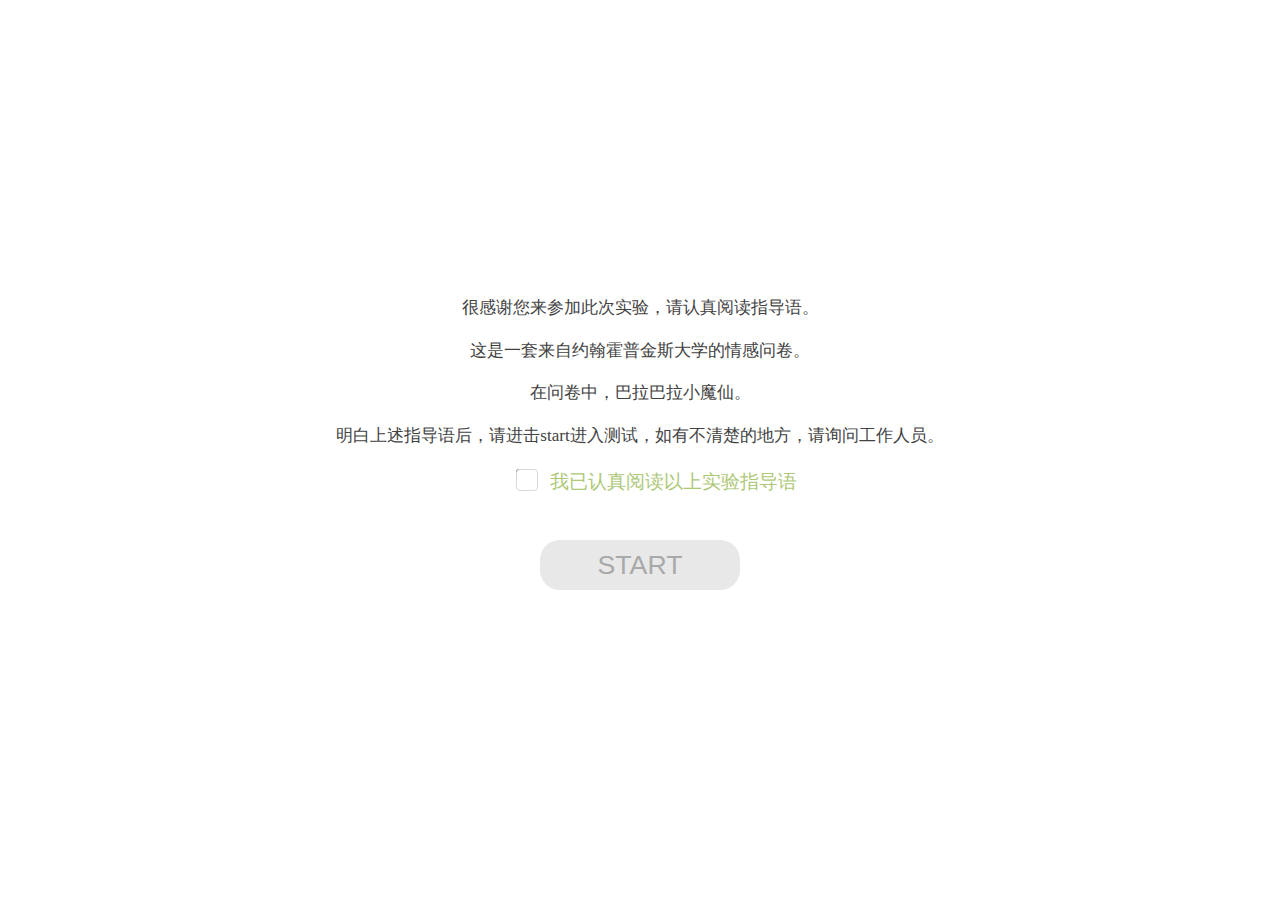
==== allow-3.html @ 33f9d60e "Add files via upload" ====
<html>
    <style>
    #popupad{
position: absolute;
/* background-color:  #ecdabb; */
margin-left: -200px;
width:660px;
height:200px;
border-radius: 10px;
z-index:-1;
outline: none;
left:50%;
margin-left: -330px;
top:30%;
text-align:center;
word-spacing:20px;
font-size: 17px;
color: rgb(66, 66, 66);
line-height: 250%;
}

input[type="checkbox"] {
width: 20px;
height: 20px;
display: inline-block;
text-align: center;
vertical-align: middle;
line-height: 18px;
margin-right: 10px;
position: absolute;
top: 51.8%;
left: 40%;
}
 
input[type="checkbox"]::before {
content: "";
position: absolute;
top: 0;
left: 0;
background: #fff;
width: 100%;
height: 100%;
border: 1px solid #d9d9d9;
border-radius: 4px;
}
 
input[type="checkbox"]:checked::before {
content: "\2713";
background-color: #fff;
position: absolute;
top: 0;
left: 0;
width: 100%;
border: 1px solid  #d9d9d9;
border-radius:4px;
color: #aec878;
font-size: 20px;
font-weight: bold;
}

#intro{
position: absolute;
top:50%;
left: 43%;
font-size: 14pt;
color:#aec878;

}

#start{
position: absolute;
left:50%;
margin-left: -100px;
top:60%;
width:200px;
height:50px;
border-radius: 20px;
border:none;
background-color: #aec878;
color:rgb(255, 255, 255);
font-size: 20pt;
text-align: center;
outline: none;
cursor: pointer;
}

#start:focus{
background-color: rgb(138, 138, 138);
color:white; 
outline: none;  
}

#start:disabled{
background-color:#E8E8E8;	
font-size: 20pt;
color: darkgray;	
}
    
    
</style>
<body>
<a href="/Users/hildahao/Desktop/人机代码/emotionalquestionaire.html">
<button class="timer" id="start" onclick="test()" disabled>START</button> 
</a>
<input type="checkbox" id="ck"/><p id="intro">我已认真阅读以上实验指导语</p>
<!-- <input type="button" id="bt" disabled value="继续完成其他项目"/> -->
<!-- <img id="popupad" src="img/1.GIF" style="width: 200px;left:50%; margin-left: -100px; top:50%"></img> -->
<p id="popupad"> 很感谢您来参加此次实验，请认真阅读指导语。<br>这是一套来自约翰霍普金斯大学的情感问卷。<br>在问卷中，巴拉巴拉小魔仙。<br>明白上述指导语后，请进击start进入测试，如有不清楚的地方，请询问工作人员。
<script>

window.onload=function(){
var ck=document.getElementById("ck");
var bt=document.getElementById("start");
ck.onclick=function(){
if(this.checked==true){
bt.disabled=false;
}
else{
bt.disabled=true;
}
}
}

function test() {
 var hiddenDiv = document.getElementById("popupad");
 var hiddenBtn = document.getElementById("start");
 var showDiv = document.getElementById("div1");
 var ckDiv = document.getElementById("ck");
 var introDiv = document.getElementById("intro");
 hiddenDiv.style.display = "none";
 hiddenBtn.style.display = "none";
 ckDiv.style.display = "none";
 introDiv.style.display = "none";
 showDiv.style.display = "block";
 }

</script>


</body>
</html>
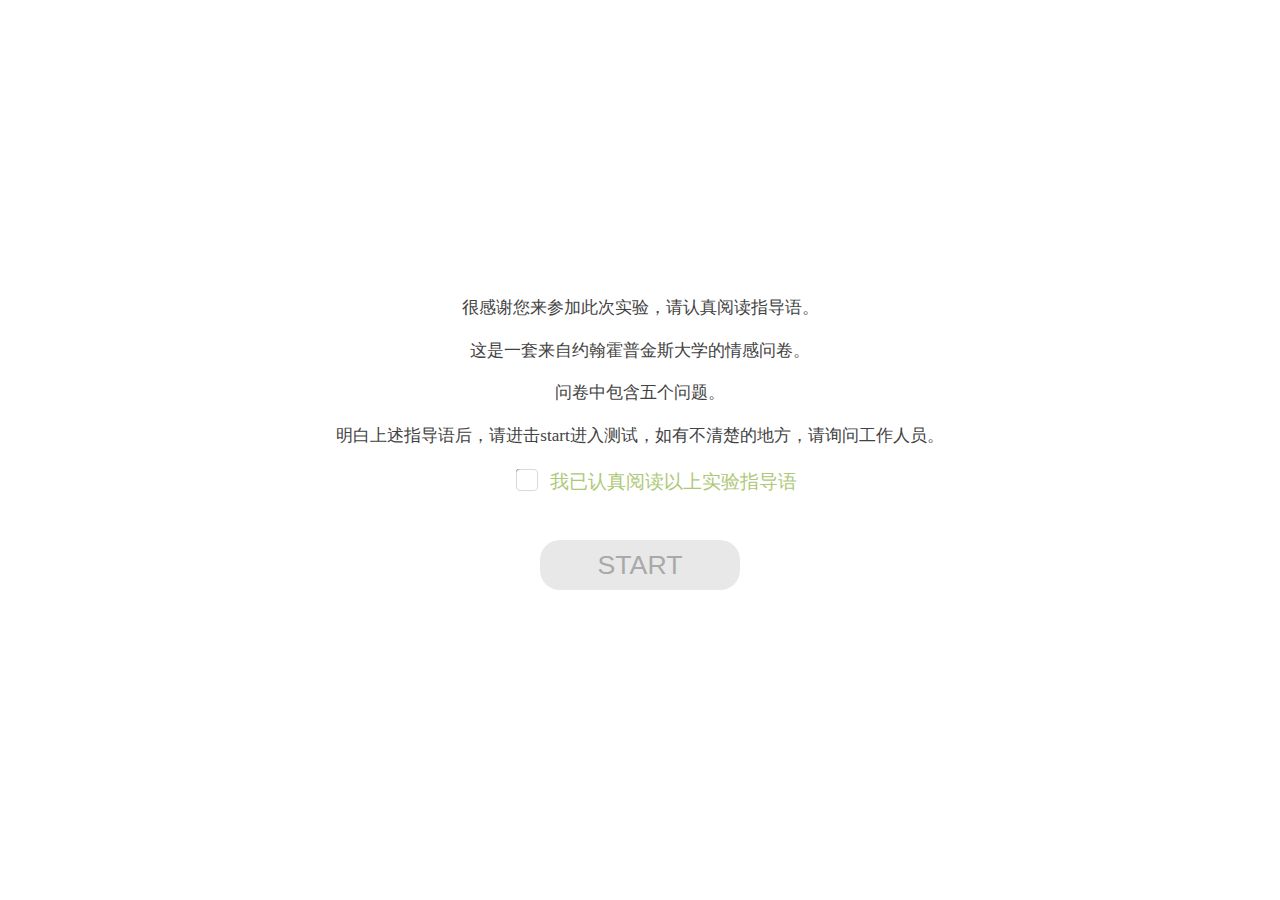
==== commit 7b06a021: "Update allow-3.html" ====
--- a/allow-3.html
+++ b/allow-3.html
@@ -105,7 +105,7 @@
 <input type="checkbox" id="ck"/><p id="intro">我已认真阅读以上实验指导语</p>
 <!-- <input type="button" id="bt" disabled value="继续完成其他项目"/> -->
 <!-- <img id="popupad" src="img/1.GIF" style="width: 200px;left:50%; margin-left: -100px; top:50%"></img> -->
-<p id="popupad"> 很感谢您来参加此次实验，请认真阅读指导语。<br>这是一套来自约翰霍普金斯大学的情感问卷。<br>在问卷中，巴拉巴拉小魔仙。<br>明白上述指导语后，请进击start进入测试，如有不清楚的地方，请询问工作人员。
+<p id="popupad"> 很感谢您来参加此次实验，请认真阅读指导语。<br>这是一套来自约翰霍普金斯大学的情感问卷。<br>问卷中包含五个问题。<br>明白上述指导语后，请进击start进入测试，如有不清楚的地方，请询问工作人员。
 <script>
 
 window.onload=function(){
